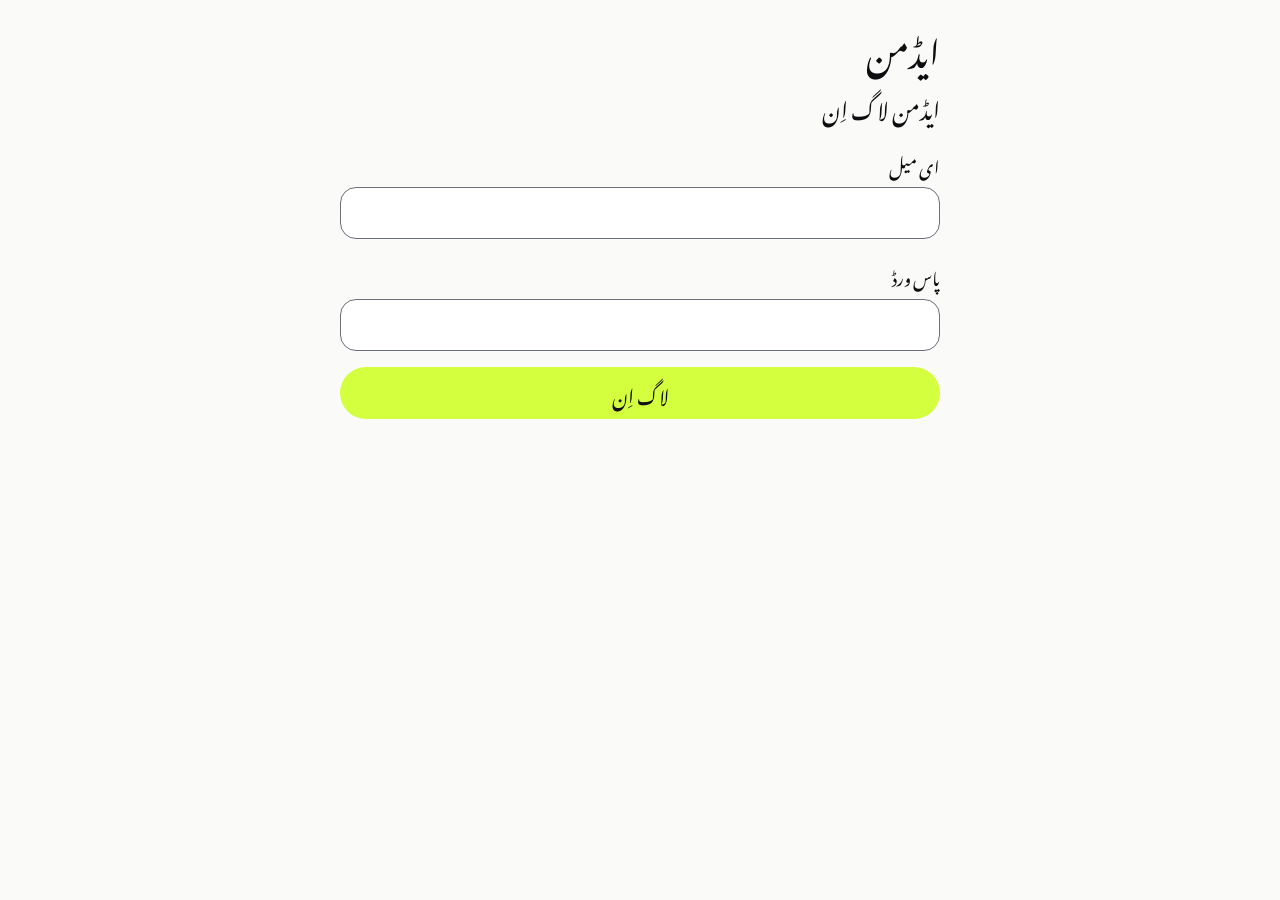
==== admin.html @ 6b762f7f "Add files via upload" ====
<!doctype html>
<html lang="ur" dir="rtl">
<head>
<meta charset="utf-8">
<meta name="viewport" content="width=device-width,initial-scale=1">
<meta name="theme-color" content="#FAFAF8">
<meta name="robots" content="noindex">
<title>ایڈمن</title>
<link rel="stylesheet" href="style.css">
<link href="https://fonts.googleapis.com/css2?family=Noto+Nastaliq+Urdu:wght@400&display=swap" rel="stylesheet" media="print" onload="this.media='all'">
<script src="config.js"></script>
<script src="app.js"></script>
<style>
.li{padding:10px 0;border-bottom:1px solid var(--line);min-height:56px;cursor:pointer;display:flex;justify-content:space-between;align-items:center;gap:10px}
.b2,.bd{min-height:44px;padding:0 18px;border-radius:22px;background:none;font-size:17px;cursor:pointer}
.b2{border:1px solid var(--ink);color:var(--ink)}.bd{border:1px solid #9B1C1C;color:#9B1C1C}
.f input[type=password],.f input[type=number]{width:100%;min-height:52px;padding:0 12px;border:1px solid #6B7078;border-radius:16px;background:#fff;font-size:18px}
.f small,.li small{font-size:15px}
</style>
</head>
<body>
<div class="wrap" style="padding-bottom:80px">
  <header><a class="brand" href="index.html">ایڈمن</a></header>
  <div id="v"></div>
</div>
<script>
const V = $("#v"), CATS = ["کالم", "افسانہ", "مضمون", "شاعری"];
const TABS = [["inbox", "ان باکس"], ["posts", "تحریریں"], ["authors", "لکھاری"], ["pages", "صفحات"], ["set", "سیٹنگز"]];
const ST = { new: "نئی", reading: "زیرِ مطالعہ", returned: "واپس", approved: "شائع", rejected: "مسترد" };
let tab = "inbox", authors = [];
const an = id => (authors.find(a => a.id == id) || {}).name || "";
const note = (m, e) => { const n = $("#msg"); if (n) { n.className = e ? "err" : "ok"; n.textContent = m; } };

async function up(file) {                       // admin image upload -> public URL
  if (!file) return null;
  if (file.size > 3145728) throw new Error("تصویر 3 MB سے بڑی ہے۔");
  const ext = { "image/jpeg": "jpg", "image/png": "png", "image/webp": "webp" }[file.type];
  if (!ext) throw new Error("صرف jpg، png یا webp تصویر۔");
  const p = `admin/${crypto.randomUUID()}.${ext}`;
  const { error } = await sb.storage.from("media").upload(p, file, { contentType: file.type });
  if (error) throw error;
  return sb.storage.from("media").getPublicUrl(p).data.publicUrl;
}

/* ---------- login ---------- */
function login() {
  V.innerHTML = `<form class="f" id="lf"><h2>ایڈمن لاگ اِن</h2>
    <label for="e">ای میل</label><input id="e" type="email" required>
    <label for="p">پاس ورڈ</label><input id="p" type="password" required>
    <button class="btn" style="width:100%;margin-top:16px">لاگ اِن</button><div id="msg"></div></form>`;
  $("#lf").onsubmit = async ev => {
    ev.preventDefault();
    const { error } = await sb.auth.signInWithPassword({ email: $("#e").value.trim(), password: $("#p").value });
    error ? note("ای میل یا پاس ورڈ غلط ہے۔", 1) : start();
  };
}
const out = async () => { await sb.auth.signOut(); login(); };
async function start() {
  const { data: { session } } = await sb.auth.getSession();
  if (!session) return login();
  const { data } = await sb.from("admins").select("user_id");
  if (!data || !data.length) { V.innerHTML = '<p class="err">یہ اکاؤنٹ ایڈمن نہیں ہے۔</p><button class="b2" onclick="out()">باہر نکلیں</button>'; return; }
  shell();
}

/* ---------- shell and tabs ---------- */
async function shell() {
  const { data } = await sb.from("authors").select("id,name").order("name"); authors = data || [];
  V.innerHTML = `<nav class="tabs">${TABS.map(([k, l]) => `<button data-t="${k}" class="${k == tab ? "on" : ""}">${l}</button>`).join("")}</nav><div id="c"></div>`;
  $(".tabs").onclick = ev => { const b = ev.target.closest("[data-t]"); if (b) { tab = b.dataset.t; shell(); } };
  show[tab]();
}

/* ---------- generic add / edit / delete for posts, authors, pages ---------- */
const C = {
  posts: { k: "id", o: "created_at", t: r => `${esc(r.title)}<br><small class="mut">${esc(an(r.author_id))} · ${r.status == "published" ? "شائع" : "مسودہ"}</small>`,
    f: [["title", "عنوان"], ["author_id", "لکھاری", "author"], ["category", "زمرہ", "cat"], ["cover_url", "کور تصویر", "img"], ["body", "متن", "area"], ["status", "حالت", "status"]] },
  authors: { k: "id", o: "name", t: r => esc(r.name),
    f: [["name", "نام"], ["photo_url", "تصویر", "img"], ["bio", "تعارف", "area"]] },
  pages: { k: "slug", o: "sort", t: r => `${esc(r.title)}<br><small class="mut" dir="ltr">${esc(r.slug)}</small>`,
    f: [["slug", "لنک کا نام (انگریزی)"], ["title", "عنوان"], ["body", "متن", "area"], ["sort", "ترتیب", "num"], ["visible", "صفحہ ظاہر ہو", "check"]] }
};
const ls = t => async () => {
  const { data } = await sb.from(t).select("*").order(C[t].o, { ascending: t != "posts" });
  $("#c").innerHTML = `<button class="btn" data-n="1" style="margin:12px 0">+ نیا</button>` +
    ((data || []).map(r => `<div class="li" data-k="${esc(r[C[t].k])}"><span>${C[t].t(r)}</span></div>`).join("") || '<p class="mut">ابھی کچھ نہیں۔</p>');
  $("#c").onclick = ev => {
    if (ev.target.closest("[data-n]")) return form(t, {});
    const l = ev.target.closest("[data-k]"); if (l) form(t, data.find(r => String(r[C[t].k]) == l.dataset.k));
  };
};
function form(t, row) {
  const c = C[t], isNew = row[c.k] === undefined;
  const fld = ([k, l, ty]) => {
    const v = row[k] ?? (k == "visible" ? true : k == "status" ? "draft" : k == "category" ? "کالم" : k == "sort" ? 0 : "");
    let h;
    if (ty == "area") h = `<textarea id="f_${k}" rows="${k == "body" ? 14 : 5}">${esc(v)}</textarea>`;
    else if (ty == "cat") h = `<select id="f_${k}">${CATS.map(x => `<option${x == v ? " selected" : ""}>${x}</option>`).join("")}</select>`;
    else if (ty == "author") h = `<select id="f_${k}">${authors.map(a => `<option value="${a.id}"${a.id == v ? " selected" : ""}>${esc(a.name)}</option>`).join("")}</select>`;
    else if (ty == "status") h = `<select id="f_${k}"><option value="draft"${v == "draft" ? " selected" : ""}>مسودہ</option><option value="published"${v == "published" ? " selected" : ""}>شائع</option></select>`;
    else if (ty == "check") return `<label style="display:flex;gap:10px;align-items:center"><input id="f_${k}" type="checkbox"${v ? " checked" : ""}> ${l}</label>`;
    else if (ty == "img") h = (v ? `<img src="${esc(v)}" alt="" style="width:96px;height:96px;object-fit:cover;border-radius:16px;display:block"><label style="display:flex;gap:8px;align-items:center;margin:4px 0"><input type="checkbox" id="x_${k}"> موجودہ تصویر ہٹائیں</label>` : "") + `<input id="f_${k}" type="file" accept="image/jpeg,image/png,image/webp">`;
    else h = `<input id="f_${k}" type="${ty == "num" ? "number" : "text"}" value="${esc(v)}"${k == "slug" && !isNew ? " readonly" : ""}>`;
    return `<label for="f_${k}">${l}</label>${h}`;
  };
  V.innerHTML = `<form class="f" id="ef"><button type="button" class="b2" id="bk">‹ واپس</button>${c.f.map(fld).join("")}
    <div style="display:flex;gap:10px;margin-top:20px"><button class="btn" style="flex:1">محفوظ کریں</button>${isNew ? "" : '<button type="button" class="bd" id="dl">حذف</button>'}</div><div id="msg"></div></form>`;
  $("#bk").onclick = shell;
  $("#ef").onsubmit = async ev => {
    ev.preventDefault();
    try {
      const o = {};
      for (const [k, , ty] of c.f) {
        const el = $("#f_" + k);
        if (ty == "img") { const f = el.files[0], x = $("#x_" + k); o[k] = f ? await up(f) : (x && x.checked ? null : row[k] || null); }
        else if (ty == "check") o[k] = el.checked;
        else if (ty == "num") o[k] = +el.value || 0;
        else if (ty == "author") { o[k] = +el.value; if (!o[k]) throw new Error("پہلے لکھاری بنائیں۔"); }
        else o[k] = el.value.trim();
      }
      const { error } = await (isNew ? sb.from(t).insert(o) : sb.from(t).update(o).eq(c.k, row[c.k]));
      if (error) throw error;
      shell();
    } catch (x) { note(x.message || "محفوظ نہیں ہو سکا۔", 1); }
  };
  if (!isNew) $("#dl").onclick = async () => {
    if (!confirm("کیا واقعی حذف کریں؟" + (t == "authors" ? " اس لکھاری کی تمام تحریریں بھی حذف ہو جائیں گی۔" : ""))) return;
    const { error } = await sb.from(t).delete().eq(c.k, row[c.k]); error ? note(error.message, 1) : shell();
  };
}

/* ---------- inbox: review what people sent ---------- */
function sub(s) {
  V.innerHTML = `<form class="f" id="sf"><button type="button" class="b2" id="bk">‹ واپس</button>
    <h2 style="margin:12px 0 0">${esc(s.name)} <span class="chip">${ST[s.status]}</span></h2>
    <div class="mut"><a href="mailto:${esc(s.email)}">${esc(s.email)}</a> · ${fdate(s.created_at)}</div>
    ${s.photo_url ? `<img src="${esc(s.photo_url)}" alt="" style="width:80px;height:80px;border-radius:50%;object-fit:cover">` : ""}
    <p>${esc(s.bio)}</p>
    <label for="t">عنوان</label><input id="t" type="text" value="${esc(s.title)}">
    <label for="c">زمرہ</label><select id="c">${CATS.map(x => `<option${x == s.category ? " selected" : ""}>${x}</option>`).join("")}</select>
    ${s.cover_url ? `<label>کور تصویر</label><img src="${esc(s.cover_url)}" alt="" style="width:120px;height:120px;border-radius:16px;object-fit:cover">` : ""}
    <label for="b">متن (آپ ایڈٹ کر سکتے ہیں)</label><textarea id="b" rows="14">${esc(s.body)}</textarea>
    <label for="a">لکھاری</label><select id="a"><option value="new">نیا لکھاری بنائیں</option>${authors.map(a => `<option value="${a.id}">${esc(a.name)}</option>`).join("")}</select>
    <label for="n">لکھاری کے لیے نوٹ</label><textarea id="n" rows="3">${esc(s.admin_note || "")}</textarea>
    <div style="display:flex;flex-wrap:wrap;gap:10px;margin-top:20px">
      <button type="button" class="btn" id="pub"${s.status == "approved" ? " disabled" : ""}>شائع کریں</button>
      <button type="button" class="b2" id="ret">واپس بھیجیں</button><button type="button" class="b2" id="rej">مسترد</button>
      <button type="button" class="bd" id="del">حذف</button></div><div id="msg"></div></form>`;
  $("#bk").onclick = shell;
  const mark = async st => { const { error } = await sb.from("submissions").update({ status: st, admin_note: $("#n").value.trim() || null }).eq("id", s.id); if (error) throw error; };
  $("#pub").onclick = async () => {
    try {
      let a = $("#a").value;
      if (a == "new") {
        const { data, error } = await sb.from("authors").insert({ name: s.name, bio: s.bio, photo_url: s.photo_url }).select("id").single();
        if (error) throw error; a = data.id;
      }
      const { data: p, error: e2 } = await sb.from("posts").insert({ author_id: +a, title: $("#t").value.trim(), category: $("#c").value, body: $("#b").value.trim(), cover_url: s.cover_url, status: "published" }).select("id").single();
      if (e2) throw e2;
      const { error: e3 } = await sb.from("submissions").update({ status: "approved", author_id: +a, post_id: p.id, admin_note: $("#n").value.trim() || null }).eq("id", s.id);
      if (e3) throw e3;
      shell();
    } catch (x) { note(x.message, 1); }
  };
  $("#ret").onclick = async () => { try { await mark("returned"); location.href = `mailto:${s.email}?subject=${encodeURIComponent("آپ کی تحریر: " + s.title)}&body=${encodeURIComponent($("#n").value)}`; } catch (x) { note(x.message, 1); } };
  $("#rej").onclick = async () => { try { await mark("rejected"); shell(); } catch (x) { note(x.message, 1); } };
  $("#del").onclick = async () => { if (confirm("یہ آمدہ تحریر حذف کریں؟")) { await sb.from("submissions").delete().eq("id", s.id); shell(); } };
}

const show = {
  async inbox() {
    const { data } = await sb.from("submissions").select("*").order("created_at", { ascending: false });
    $("#c").innerHTML = (data || []).map(s => `<div class="li" data-id="${s.id}"><span>${esc(s.title)}<br><small class="mut">${esc(s.name)} · ${fdate(s.created_at)}</small></span><span class="chip">${ST[s.status]}</span></div>`).join("") || '<p class="mut">ابھی کوئی تحریر نہیں آئی۔</p>';
    $("#c").onclick = ev => { const r = ev.target.closest("[data-id]"); if (r) sub(data.find(x => x.id == r.dataset.id)); };
  },
  posts: ls("posts"), authors: ls("authors"), pages: ls("pages"),
  async set() {
    const { data } = await sb.from("settings").select("value").eq("key", "site_name").maybeSingle();
    $("#c").innerHTML = `<form class="f" id="sf2"><label for="sn">سائٹ کا نام</label><input id="sn" type="text" value="${esc(data ? data.value : "")}">
      <button class="btn" style="width:100%;margin-top:16px">محفوظ کریں</button><div id="msg"></div></form>
      <div style="display:flex;gap:10px;margin-top:28px"><button class="b2" id="bkp">بیک اپ ڈاؤن لوڈ کریں</button><button class="bd" id="lo">باہر نکلیں</button></div>`;
    $("#sf2").onsubmit = async ev => { ev.preventDefault(); const { error } = await sb.from("settings").upsert({ key: "site_name", value: $("#sn").value.trim() }); note(error ? error.message : "محفوظ ہو گیا۔", !!error); };
    $("#bkp").onclick = async () => {
      const o = {}; for (const t of ["authors", "posts", "submissions", "pages", "settings"]) o[t] = (await sb.from(t).select("*")).data;
      const a = document.createElement("a"); a.href = URL.createObjectURL(new Blob([JSON.stringify(o, null, 1)], { type: "application/json" }));
      a.download = "backup-" + new Date().toISOString().slice(0, 10) + ".json"; a.click();
    };
    $("#lo").onclick = out;
  }
};
start();
</script>
</body>
</html>
---- style.css ----
@font-face{font-family:Jameel;src:url(jameel.woff) format("woff");font-display:swap}
:root{--bg:#FAFAF8;--ink:#0E0E10;--mut:#5C5F66;--line:#E6E6E1;--lime:#D4FF3F;--chip:#EEF0E6}
*{box-sizing:border-box}
html{font-synthesis:none}
body{margin:0;background:var(--bg);color:var(--ink);font:400 17px/2.2 Jameel,"Noto Nastaliq Urdu",serif}
a{color:inherit}
.wrap{max-width:640px;margin:0 auto;padding:0 20px}
.mut{color:var(--mut)}
.sr{position:absolute;width:1px;height:1px;margin:-1px;padding:0;overflow:hidden;clip:rect(0,0,0,0);white-space:nowrap;border:0}
header{padding:12px 0 4px}
.brand{font-size:34px;line-height:2;text-decoration:none}
.search{width:100%;min-height:52px;padding:0 50px 0 16px;border:1px solid #C9CAC4;border-radius:26px;font:inherit;font-size:18px;color:var(--ink);
background:#fff url("data:image/svg+xml;utf8,<svg xmlns='http://www.w3.org/2000/svg' width='22' height='22' viewBox='0 0 24 24' fill='none' stroke='%235C5F66' stroke-width='2' stroke-linecap='round'><circle cx='11' cy='11' r='7'/><path d='M20 20l-3.5-3.5'/></svg>") no-repeat right 16px center}
.tabs{display:flex;overflow-x:auto;margin-top:12px;border-bottom:1px solid var(--line)}
.tabs button{flex:none;min-height:48px;padding:0 14px;background:none;border:0;font:inherit;font-size:18px;color:var(--mut);cursor:pointer}
.tabs button.on{color:var(--ink);box-shadow:inset 0 -3px 0 var(--ink)}
.card{padding:14px 0 10px;border-bottom:1px solid var(--line)}
.who{display:inline-flex;align-items:center;gap:10px;min-height:44px;font-size:16px;text-decoration:none}
.av{width:32px;height:32px;border-radius:50%;background:var(--lime);display:inline-flex;align-items:center;justify-content:center;font-size:16px;line-height:1;overflow:hidden}
.av img{width:100%;height:100%;object-fit:cover}
.row{display:flex;gap:14px;align-items:flex-start;text-decoration:none}
.row>div{flex:1;min-width:0}
h2{margin:0 0 4px;font-size:22px;line-height:2;font-weight:400}
.ex{margin:0;font-size:17px;line-height:2.2;color:#2A2C31}
.th{flex:none;width:92px;height:92px;border-radius:16px;object-fit:cover;background:var(--chip)}
.meta{display:flex;align-items:center;gap:10px;font-size:15px;color:var(--mut)}
.chip{background:var(--chip);color:#2A2C31;padding:0 12px;line-height:2;border-radius:999px;font-size:15px}
.ico{margin-right:auto;width:44px;height:44px;border:0;background:none;color:var(--mut);display:inline-flex;align-items:center;justify-content:center;cursor:pointer}
footer{padding:16px 0 120px}
footer a{display:inline-flex;align-items:center;min-height:44px;padding-left:14px;font-size:16px}
.nav{position:fixed;left:20px;right:20px;bottom:16px;max-width:600px;margin:0 auto;display:flex;gap:4px;padding:6px;background:var(--ink);border-radius:32px}
.nav a{flex:1;min-height:52px;display:flex;align-items:center;justify-content:center;border-radius:26px;color:#D5D6DA;text-decoration:none;font-size:16px}
.nav a.on{background:var(--lime);color:var(--ink)}
input,select,textarea,button{font:inherit}
.btn{min-height:52px;padding:0 24px;border:0;border-radius:26px;background:var(--lime);color:var(--ink);font-size:19px;cursor:pointer}
.f label{display:block;font-size:17px;margin:18px 0 4px}
.f input[type=text],.f input[type=email],.f select,.f textarea{width:100%;min-height:52px;padding:0 12px;border:1px solid #6B7078;border-radius:16px;background:#fff;font-size:18px;color:var(--ink)}
.f textarea{padding:10px 12px;line-height:2}
.f input[type=file]{width:100%;padding:10px;border:1px dashed #6B7078;border-radius:16px;background:#fff;font-size:16px}
.f .hint{font-size:15px;color:var(--mut)}
.f .chk{display:flex;gap:10px;align-items:flex-start;margin-top:20px}
.f .chk input{flex:none;width:24px;height:24px;margin-top:14px}
.ok,.err{padding:14px 16px;border-radius:16px;margin-top:16px}
.ok{background:var(--chip)}.err{background:#FDECEA;color:#9B1C1C}
.av.big{width:88px;height:88px;font-size:34px}
.wl .ex{font-size:16px;line-height:2}
.b2{min-height:48px;padding:0 20px;border:1px solid var(--ink);border-radius:24px;background:none;color:var(--ink);font-size:17px;cursor:pointer}
.cover{display:block;width:100%;max-height:320px;object-fit:cover;border-radius:20px;margin:8px 0 16px}
.ttl{margin:8px 0;font-size:34px;line-height:2;font-weight:400}
.body{margin:12px 0 20px}.body p{margin:0 0 1em;font-size:22px;line-height:2.4}
.bio{margin-top:28px;padding:16px;background:var(--chip);border-radius:20px}.bio p{margin:8px 0;font-size:17px;line-height:2.2}
.wl{display:flex;align-items:center;gap:14px;min-height:64px;padding:10px 0;border-bottom:1px solid var(--line);text-decoration:none}
.wl .av{width:48px;height:48px;font-size:20px}
.pf{padding:8px 0 16px;border-bottom:1px solid var(--line)}
.lg .av{width:88px;height:88px;font-size:34px}

.nav{bottom:calc(16px + env(safe-area-inset-bottom,0px))}
.toast{position:fixed;left:50%;bottom:calc(96px + env(safe-area-inset-bottom,0px));transform:translateX(-50%);max-width:90%;padding:0 18px;background:var(--ink);color:#fff;line-height:2.4;border-radius:22px;font-size:16px;z-index:9}
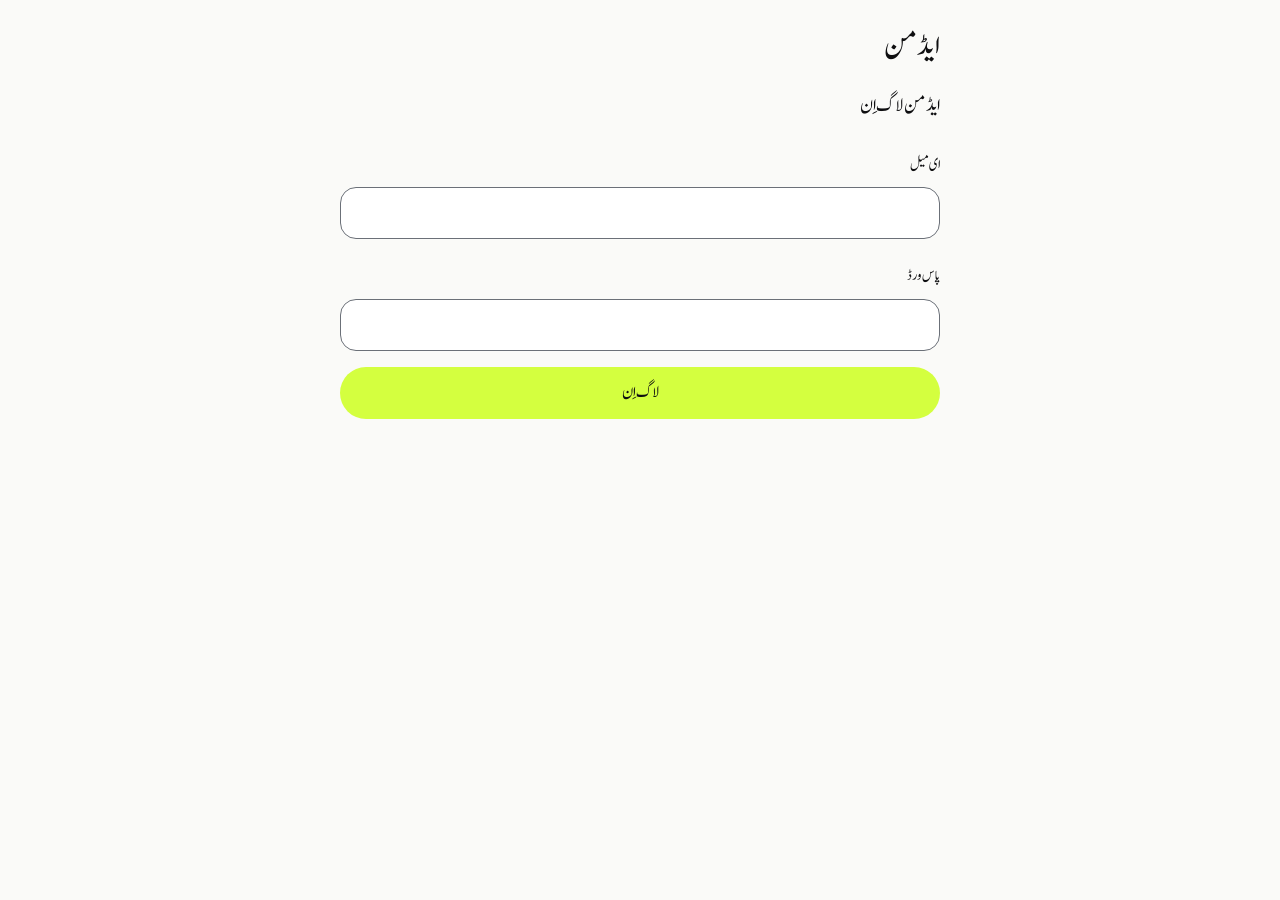
==== commit b1660139: "Add files via upload" ====
--- a/admin.html
+++ b/admin.html
@@ -4,6 +4,9 @@
 <meta charset="utf-8">
 <meta name="viewport" content="width=device-width,initial-scale=1">
 <meta name="theme-color" content="#FAFAF8">
+<link rel="icon" href="favicon.ico" sizes="any">
+<link rel="icon" type="image/png" sizes="192x192" href="icon-192.png">
+<link rel="apple-touch-icon" href="apple-touch-icon.png">
 <meta name="robots" content="noindex">
 <title>ایڈمن</title>
 <link rel="stylesheet" href="style.css">
